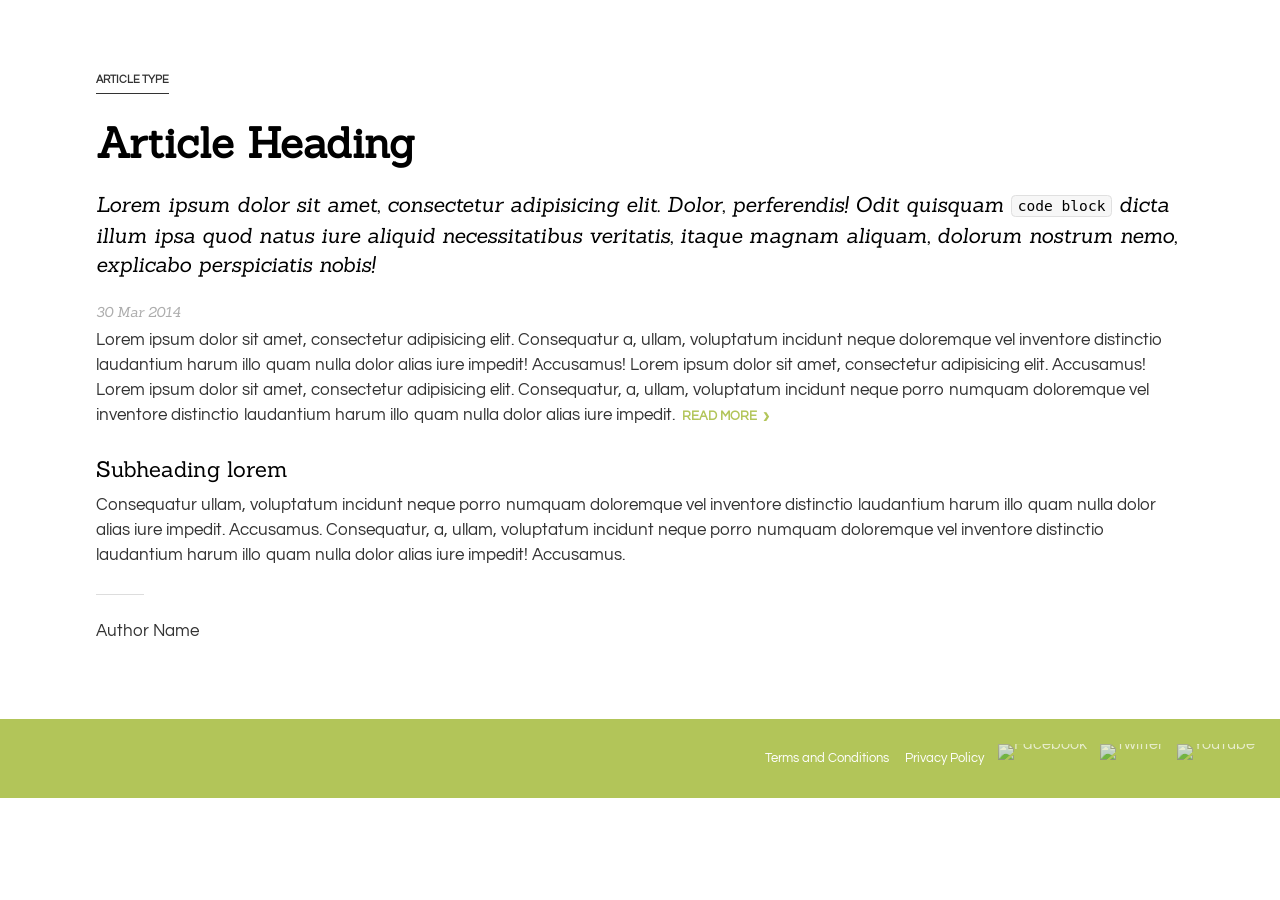
==== about.html @ d1453b79 "about page" ====
<!DOCTYPE html>
<!--[if lt IE 7]>      <html class="no-js lt-ie9 lt-ie8 lt-ie7"> <![endif]-->
<!--[if IE 7]>         <html class="no-js lt-ie9 lt-ie8"> <![endif]-->
<!--[if IE 8]>         <html class="no-js lt-ie9"> <![endif]-->
<!--[if gt IE 8]><!--> <html class="no-js"> <!--<![endif]-->
  <head>
    <meta charset="utf-8">
    <meta http-equiv="X-UA-Compatible" content="IE=edge">
    <title>Restoration</title>
    <meta name="description" content="">
    <meta name="viewport" content="width=device-width, initial-scale=1">
    <link rel="icon" href="favicon.ico" />
    <link href='http://fonts.googleapis.com/css?family=Questrial' rel='stylesheet' type='text/css'>
  	<link href='http://fonts.googleapis.com/css?family=Sanchez:400italic,400' rel='stylesheet' type='text/css'>
    <link rel="stylesheet" href="assets/css/normalize.css">
    <link rel="stylesheet" href="assets/css/screen.css">
  </head>
  <body class="type-system-geometric about">
    <header>
	    <div class="navigation" role="banner">
			  <div class="navigation-wrapper">
			    <a href="javascript:void(0)" class="js-menu-trigger sliding-panel-button">MENU</a>
			    <nav role="navigation" class="js-menu sliding-panel-content">
			      <ul id="js-navigation-menu" class="navigation-menu show">
			        <li class="nav-link"><a href="index.html">Home</a></li>
			        <li class="nav-link"><a href="javascript:void(0)">Services</a></li>
			        <li class="nav-link"><a href="javascript:void(0)">Therapists</a></li>
			        <li class="nav-link"><a href="about.html">About</a></li>
			      </ul>
			    </nav>
			    <div class="js-menu-screen sliding-panel-fade-screen"></div>
			  </div>
			</div>
      <img src="assets/img/hero-sm.jpeg" />
    </header>
    <div class="wrapper">
	    <p class="type">Article Type</p>
		  <h1>Article Heading</h1>
		  <h2>Lorem ipsum dolor sit amet, consectetur adipisicing elit. Dolor, perferendis! Odit quisquam <code>code block</code> dicta illum ipsa quod natus iure aliquid necessitatibus veritatis, itaque magnam aliquam, dolorum nostrum nemo, explicabo perspiciatis nobis!</h2>

		  <p class="date">30 Mar 2014</p>
		  <p><span>Lorem ipsum dolor sit amet</span>, consectetur adipisicing elit. Consequatur a, ullam, voluptatum incidunt neque doloremque vel inventore distinctio laudantium harum</a> illo quam nulla dolor alias iure impedit! Accusamus! Lorem ipsum dolor sit amet, consectetur adipisicing elit. Accusamus! Lorem ipsum dolor sit amet, consectetur adipisicing elit. Consequatur, a, ullam, voluptatum incidunt neque porro numquam doloremque vel inventore distinctio laudantium harum illo quam nulla dolor alias iure impedit.
		    <a href="javascript:void(0)" class="read-more">Read More <span>&rsaquo;</span></a>
		  </p>
		  <h3>Subheading lorem</h3>
		  <p><span>Consequatur ullam, voluptatum</span> incidunt neque porro numquam doloremque vel inventore distinctio laudantium harum illo quam nulla dolor alias iure impedit. Accusamus. Consequatur, a, ullam, voluptatum incidunt neque porro numquam doloremque vel inventore distinctio laudantium harum illo quam nulla dolor alias iure impedit! Accusamus.</p>
		  <hr>
		  <p class="author">Author Name</p>
    </div>
    <footer class="footer-2" role="contentinfo">
	    <div class="footer-secondary-links">
	      <ul>
	        <li><a href="javascript:void(0)">Terms and Conditions</a></li>
	        <li><a href="javascript:void(0)">Privacy Policy</a></li>
	      </ul>

	      <ul class="footer-social">
	        <li><a href="javascript:void(0)">
	          <img src="https://raw.githubusercontent.com/thoughtbot/refills/master/source/images/facebook-logo-circle.png" alt="Facebook">
	          </a></li>
	        <li><a href="javascript:void(0)">
	          <img src="https://raw.githubusercontent.com/thoughtbot/refills/master/source/images/twitter-logo-circle.png" alt="Twitter">
	        </a></li>
	        <li><a href="javascript:void(0)">
	          <img src="https://raw.githubusercontent.com/thoughtbot/refills/master/source/images/youtube-logo-circle.png" alt="YouTube">
	        </a></li>
	      </ul>
	    </div>
    </footer>
    <script src="assets/js/jquery-2.1.1.min.js"></script>
    <script src="assets/js/modernizr.js"></script>
    <script src="assets/js/script.js"></script>
  </body>
</html>
---- assets/css/screen.css ----
@charset "UTF-8";
/*
 * This file should only comprise of @imports.
 * Place all styles in appropriately named files.
 * See the ToC in _application.scss
 */
/* Bourbon & Neat
 * -----------------------------------------------------------------------------*/
* {
  -webkit-box-sizing: border-box;
  -moz-box-sizing: border-box;
  box-sizing: border-box; }

/* Base
 * -----------------------------------------------------------------------------*/
@font-face {
  font-family: 'et';
  src: url("../fonts/icomoon.eot");
  src: url("../fonts/icomoon.eot?#iefix") format("embedded-opentype"), url("../fonts/icomoon.ttf") format("truetype"), url("../fonts/icomoon.woff") format("woff"), url("../fonts/icomoon.svg#et") format("svg");
  font-weight: normal;
  font-style: normal; }
.type-system-geometric {
  *zoom: 1;
  font-family: "Questrial", sans-serif;
  text-align: left; }
  .type-system-geometric:before, .type-system-geometric:after {
    content: " ";
    display: table; }
  .type-system-geometric:after {
    clear: both; }
  .type-system-geometric h1, .type-system-geometric h2, .type-system-geometric h3, .type-system-geometric p {
    margin: 0; }
  .type-system-geometric hr {
    border-bottom: 1px solid #DDD;
    border-left: none;
    border-right: none;
    border-top: none;
    margin: 1.5em 0; }
  .type-system-geometric p {
    color: #333;
    line-height: 1.5em; }
  .type-system-geometric a {
    color: #b2c559;
    text-decoration: none; }
  .type-system-geometric .type {
    border-bottom: 1px solid;
    display: inline-block;
    font-family: "Questrial", sans-serif;
    font-size: 0.7em;
    font-weight: 800;
    margin-bottom: 2em;
    padding: 0.3em 0;
    text-align: left;
    text-transform: uppercase; }
  .type-system-geometric h1 {
    font-family: "Sanchez", serif;
    font-size: 1.8em;
    font-weight: 700;
    margin-bottom: 0.5em; }
    @media screen and (min-width: 40em) {
      .type-system-geometric h1 {
        font-size: 2.6em; } }
  .type-system-geometric h2 {
    font-family: "Sanchez", serif;
    font-size: 1.2em;
    font-style: italic;
    font-weight: 400;
    line-height: 1.4em;
    margin-bottom: 1.1em; }
    @media screen and (min-width: 40em) {
      .type-system-geometric h2 {
        font-size: 1.3em; } }
  .type-system-geometric code {
    background: #F7F7F7;
    border-radius: 4.5px;
    border: 1px solid #E0E0E0;
    font-size: 0.7em;
    font-style: normal;
    padding: 0.1em 0.4em;
    white-space: nowrap; }
  .type-system-geometric h3 {
    font-family: "Sanchez", serif;
    font-size: 1.4em;
    font-weight: 400;
    line-height: 1.3em;
    margin-bottom: 0.4em; }
  .type-system-geometric p.date {
    color: rgba(51, 51, 51, 0.4);
    font-family: "Sanchez", serif;
    font-size: 0.9em;
    font-style: italic;
    margin-bottom: 0.3em; }
  .type-system-geometric p {
    font-family: "Questrial", sans-serif;
    font-size: 1.05em;
    line-height: 1.5em;
    margin-bottom: 1.5em; }
  .type-system-geometric a.read-more {
    display: inline-block;
    font-family: "Questrial", sans-serif;
    font-size: 0.8em;
    font-weight: 700;
    margin-left: 0.2em;
    position: relative;
    text-transform: uppercase; }
    .type-system-geometric a.read-more span {
      font-family: "Questrial", sans-serif;
      font-size: 1.5em;
      font-style: normal;
      position: absolute;
      right: -12px;
      top: -1px; }
  .type-system-geometric hr {
    width: 3em; }
  .type-system-geometric p.author {
    font-family: "Questrial", sans-serif; }

/* Application Template
 * -----------------------------------------------------------------------------
 * Styling for the structure of the site. If your element doesn't show up on
 * every page, it probably shouldn't be in this file.
 * -----------------------------------------------------------------------------*/
/* Things to place in separate files...
 * ---------------------------------------------------------------------------
 * /extends/            => Sass extends declarations
 * /mixins/             => Sass mixins declarations
 * _buttons.scss
 * _fonts.scss          => Font imports
 * _forms.scss
 * _lists.scss
 * _library.scss        => Custom classes used throughout the app.
 * _tables.scss
 * _typography.scss
 * _utilities.scss
 * _variables.scss
 * _component_name.scss => Styles for a component of functionality (e.g. – modal).
 * _page_name.scss      => Styles for page specific elements.
 * ---------------------------------------------------------------------------
 */
.wrapper {
  *zoom: 1;
  max-width: 960px;
  margin-left: auto;
  margin-right: auto;
  margin-bottom: 50px;
  margin-top: 50px;
  max-width: 68em;
  min-height: 500px;
  padding: 0 4%; }
  .wrapper:before, .wrapper:after {
    content: " ";
    display: table; }
  .wrapper:after {
    clear: both; }
  @media screen and (min-width: 1024px) {
    .wrapper {
      padding: 0; } }

.bullets {
  margin-bottom: 1.5em;
  margin: 1em;
  overflow: auto;
  padding: 0; }
  .bullets .bullet {
    float: left;
    margin: 0 3% 0 0;
    width: 30%; }
    .bullets .bullet:last-child {
      margin-right: 0; }
  .bullets .bullet-icon {
    background: #477DCA;
    border-radius: 50%;
    float: left;
    height: 3.5em;
    padding: 0.875em;
    width: 3.5em; }
  .bullets .bullet-icon-1 {
    background: #477DCA; }
  .bullets .bullet-icon-2 {
    background: #47caaa; }
  .bullets .bullet-icon-3 {
    background: #a9ca47; }
  .bullets .bullet-content {
    margin-left: 4.9em;
    margin-bottom: 2em; }
  .bullets h2 {
    border-bottom: 1px solid rgba(51, 51, 51, 0.2);
    display: inline-block;
    font-size: 1.4em;
    margin: 0 0 0.58333em 0;
    padding-top: 0.5em; }
  .bullets li {
    list-style: none; }
  .bullets p {
    color: #333;
    line-height: 1.5em; }
  .bullets img {
    max-width: 100%; }

/* Components
 * -----------------------------------------------------------------------------*/
/* General */
header img {
  height: auto;
  max-width: 100%; }

.about header {
  max-height: 240px;
  overflow: hidden; }
  .about header img {
    position: relative;
    top: -275px; }

.sliding-panel-content {
  position: fixed;
  top: 0px;
  right: auto;
  bottom: 0px;
  left: 0px;
  width: 220px;
  height: 100%;
  -webkit-transform: translateX(-220px);
  -moz-transform: translateX(-220px);
  -ms-transform: translateX(-220px);
  -o-transform: translateX(-220px);
  transform: translateX(-220px);
  -webkit-transition: all 0.25s linear;
  -moz-transition: all 0.25s linear;
  transition: all 0.25s linear;
  background: #333;
  z-index: 999999;
  overflow-y: auto;
  -webkit-overflow-scrolling: touch; }
  @media screen and (min-width: 768px) {
    .sliding-panel-content {
      -webkit-transform: none;
      -moz-transform: none;
      -ms-transform: none;
      -o-transform: none;
      transform: none;
      background: none;
      bottom: auto;
      height: auto;
      padding: 0 4%;
      position: absolute;
      right: 0;
      top: 0;
      width: auto; } }
  .sliding-panel-content ul {
    padding: 0;
    margin: 0; }
    @media screen and (min-width: 768px) {
      .sliding-panel-content ul {
        float: right; } }
  .sliding-panel-content li {
    list-style: none; }
    @media screen and (min-width: 768px) {
      .sliding-panel-content li {
        display: inline-block; } }
  .sliding-panel-content li a {
    border-bottom: 1px solid #333;
    color: #fff;
    display: block;
    font-weight: bold;
    padding: 1em;
    text-decoration: none; }
    @media screen and (min-width: 768px) {
      .sliding-panel-content li a {
        border-bottom: none; } }
    .sliding-panel-content li a:focus {
      background-color: #404040; }
      @media screen and (min-width: 768px) {
        .sliding-panel-content li a:focus {
          background-color: transparent; } }
    .sliding-panel-content li a:hover {
      background-color: #b2c559;
      color: #fff; }
      @media screen and (min-width: 768px) {
        .sliding-panel-content li a:hover {
          background-color: transparent;
          color: #eee; } }
  .sliding-panel-content.is-visible {
    -webkit-transform: translateX(0);
    -moz-transform: translateX(0);
    -ms-transform: translateX(0);
    -o-transform: translateX(0);
    transform: translateX(0); }

.sliding-panel-fade-screen {
  position: fixed;
  top: 0px;
  right: 0px;
  bottom: 0px;
  left: 0px;
  -webkit-transition: all 0.15s ease-out 0;
  -moz-transition: all 0.15s ease-out 0;
  transition: all 0.15s ease-out 0;
  background: black;
  opacity: 0;
  visibility: hidden;
  z-index: 999998; }
  .sliding-panel-fade-screen.is-visible {
    opacity: 0.4;
    visibility: visible; }

a.sliding-panel-button {
  color: #fff;
  float: right;
  padding: 10px 16px;
  display: inline-block;
  cursor: pointer;
  position: absolute;
  outline: none;
  right: 0;
  top: 0; }
  a.sliding-panel-button img {
    height: 1.3em; }
  @media screen and (min-width: 768px) {
    a.sliding-panel-button {
      display: none; } }

.footer-2 {
  background: #b2c559;
  padding: 1.5em;
  width: 100%;
  display: inline-block; }
  .footer-2 .footer-logo {
    margin-right: 1em;
    margin-bottom: 1em; }
    @media screen and (min-width: 53.75em) {
      .footer-2 .footer-logo {
        float: left;
        margin-bottom: 0; } }
  .footer-2 .footer-logo img {
    height: 1.6em; }
  .footer-2 ul {
    line-height: 1.5em;
    margin: 0 0 1em 0;
    padding: 0; }
    @media screen and (min-width: 53.75em) {
      .footer-2 ul {
        float: left;
        line-height: 1.8em;
        margin-left: 1em;
        margin-bottom: 0; } }
  .footer-2 ul li {
    list-style: none;
    padding-right: 1em; }
    @media screen and (min-width: 53.75em) {
      .footer-2 ul li {
        display: inline;
        text-align: left; } }
  .footer-2 ul li a {
    color: white;
    text-decoration: none; }
    .footer-2 ul li a:focus, .footer-2 ul li a:hover {
      color: white; }
  @media screen and (min-width: 53.75em) {
    .footer-2 .footer-secondary-links {
      float: right; } }
  .footer-2 .footer-secondary-links li {
    font-size: 0.8em; }
  .footer-2 .footer-secondary-links ul.footer-social {
    margin: 1em 0 0 0; }
    @media screen and (min-width: 53.75em) {
      .footer-2 .footer-secondary-links ul.footer-social {
        float: right;
        margin-top: 0; } }
    .footer-2 .footer-secondary-links ul.footer-social li {
      font-size: 1em;
      float: left;
      line-height: 0;
      margin: 0;
      padding-right: 0.7em; }
      .footer-2 .footer-secondary-links ul.footer-social li:last-child {
        padding-right: 0; }
    .footer-2 .footer-secondary-links ul.footer-social img {
      height: 1.6em;
      opacity: 0.7;
      padding: 1px; }
      .footer-2 .footer-secondary-links ul.footer-social img:focus, .footer-2 .footer-secondary-links ul.footer-social img:hover {
        opacity: 1; }

/*# sourceMappingURL=screen.css.map */
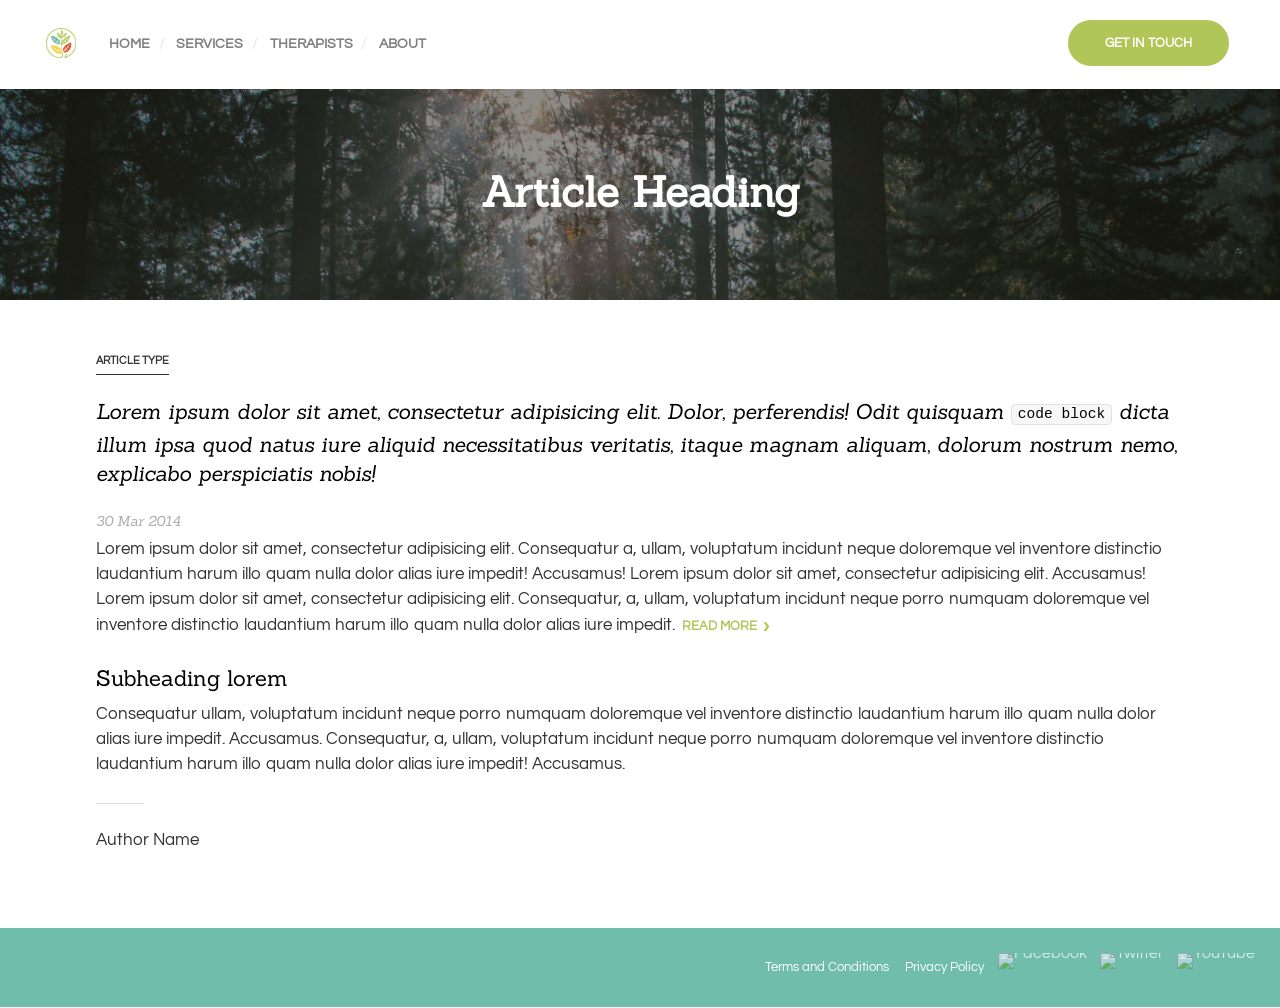
==== commit e5eb3a61: "about page finishing touches" ====
--- a/about.html
+++ b/about.html
@@ -21,21 +21,24 @@
 			  <div class="navigation-wrapper">
 			    <a href="javascript:void(0)" class="js-menu-trigger sliding-panel-button">MENU</a>
 			    <nav role="navigation" class="js-menu sliding-panel-content">
+			    	<span id="logo"></span>
 			      <ul id="js-navigation-menu" class="navigation-menu show">
-			        <li class="nav-link"><a href="index.html">Home</a></li>
-			        <li class="nav-link"><a href="javascript:void(0)">Services</a></li>
-			        <li class="nav-link"><a href="javascript:void(0)">Therapists</a></li>
+			        <li class="nav-link"><a href="index.html">Home</a></li><span>/</span>
+			        <li class="nav-link"><a href="javascript:void(0)">Services</a></li><span>/</span>
+			        <li class="nav-link"><a href="javascript:void(0)">Therapists</a></li><span>/</span>
 			        <li class="nav-link"><a href="about.html">About</a></li>
 			      </ul>
 			    </nav>
 			    <div class="js-menu-screen sliding-panel-fade-screen"></div>
 			  </div>
+			  <a href="#" class="btn">Get in Touch</a>
 			</div>
-      <img src="assets/img/hero-sm.jpeg" />
+			<h1>Article Heading</h1>
+      <img src="assets/img/hero-sm.jpg" />
+      <span class="overlay"></span>
     </header>
     <div class="wrapper">
 	    <p class="type">Article Type</p>
-		  <h1>Article Heading</h1>
 		  <h2>Lorem ipsum dolor sit amet, consectetur adipisicing elit. Dolor, perferendis! Odit quisquam <code>code block</code> dicta illum ipsa quod natus iure aliquid necessitatibus veritatis, itaque magnam aliquam, dolorum nostrum nemo, explicabo perspiciatis nobis!</h2>
 
 		  <p class="date">30 Mar 2014</p>
--- a/assets/css/screen.css
+++ b/assets/css/screen.css
@@ -115,6 +115,33 @@
   .type-system-geometric p.author {
     font-family: "Questrial", sans-serif; }
 
+a.btn {
+  background: #b1c658;
+  border: 2px solid #b1c658;
+  border-radius: 38px;
+  color: #fff;
+  display: block;
+  float: left;
+  font-size: .85em;
+  font-weight: 700;
+  margin: 1.6% 0 0;
+  padding: 14px 35px;
+  text-decoration: none;
+  text-transform: uppercase;
+  -webkit-transition: all 0.3s;
+  -moz-transition: all 0.3s;
+  transition: all 0.3s; }
+  @media screen and (min-width: 768px) {
+    a.btn {
+      font-size: 0.8125em; } }
+  a.btn span {
+    font-size: 1.1em;
+    margin-left: 7px; }
+  a.btn:hover {
+    background-color: transparent;
+    border: 2px solid #b1c658;
+    color: #b1c658; }
+
 /* Application Template
  * -----------------------------------------------------------------------------
  * Styling for the structure of the site. If your element doesn't show up on
@@ -203,13 +230,45 @@
 header img {
   height: auto;
   max-width: 100%; }
+header a.btn {
+  float: right;
+  margin-right: 4%; }
+header h1 {
+  color: #fff;
+  padding: 6% 0 5%;
+  text-align: center; }
 
 .about header {
-  max-height: 240px;
-  overflow: hidden; }
+  height: 300px;
+  overflow: hidden;
+  position: relative; }
+  .about header .navigation.top {
+    background-color: #fff;
+    overflow: hidden; }
   .about header img {
-    position: relative;
-    top: -275px; }
+    left: 0;
+    position: absolute;
+    top: 0;
+    z-index: -1; }
+
+.overlay {
+  background-color: rgba(0, 0, 0, 0.4);
+  display: block;
+  height: 100%;
+  left: 0;
+  position: absolute;
+  top: 0;
+  width: 100%;
+  z-index: -1; }
+
+#logo {
+  background: url(../img/logo.png) no-repeat scroll 0 0;
+  background-size: 148px 31px;
+  display: block;
+  float: left;
+  height: 30px;
+  margin: 6px 25px 9px 20px;
+  width: 30px; }
 
 .sliding-panel-content {
   position: fixed;
@@ -240,18 +299,22 @@
       transform: none;
       background: none;
       bottom: auto;
+      float: left;
       height: auto;
-      padding: 0 4%;
-      position: absolute;
+      padding: 1.7% 2%;
+      position: static;
       right: 0;
       top: 0;
-      width: auto; } }
+      width: 50%; } }
   .sliding-panel-content ul {
     padding: 0;
     margin: 0; }
-    @media screen and (min-width: 768px) {
-      .sliding-panel-content ul {
-        float: right; } }
+    .sliding-panel-content ul span {
+      display: none; }
+      @media screen and (min-width: 768px) {
+        .sliding-panel-content ul span {
+          color: #e6e6e6;
+          display: inline; } }
   .sliding-panel-content li {
     list-style: none; }
     @media screen and (min-width: 768px) {
@@ -261,12 +324,16 @@
     border-bottom: 1px solid #333;
     color: #fff;
     display: block;
+    font-size: .9em;
     font-weight: bold;
     padding: 1em;
-    text-decoration: none; }
+    text-decoration: none;
+    text-transform: uppercase; }
     @media screen and (min-width: 768px) {
       .sliding-panel-content li a {
-        border-bottom: none; } }
+        border-bottom: none;
+        color: gray;
+        padding: 1em .6em; } }
     .sliding-panel-content li a:focus {
       background-color: #404040; }
       @media screen and (min-width: 768px) {
@@ -278,7 +345,7 @@
       @media screen and (min-width: 768px) {
         .sliding-panel-content li a:hover {
           background-color: transparent;
-          color: #eee; } }
+          color: #333; } }
   .sliding-panel-content.is-visible {
     -webkit-transform: translateX(0);
     -moz-transform: translateX(0);
@@ -320,7 +387,7 @@
       display: none; } }
 
 .footer-2 {
-  background: #b2c559;
+  background: #70BDAB;
   padding: 1.5em;
   width: 100%;
   display: inline-block; }
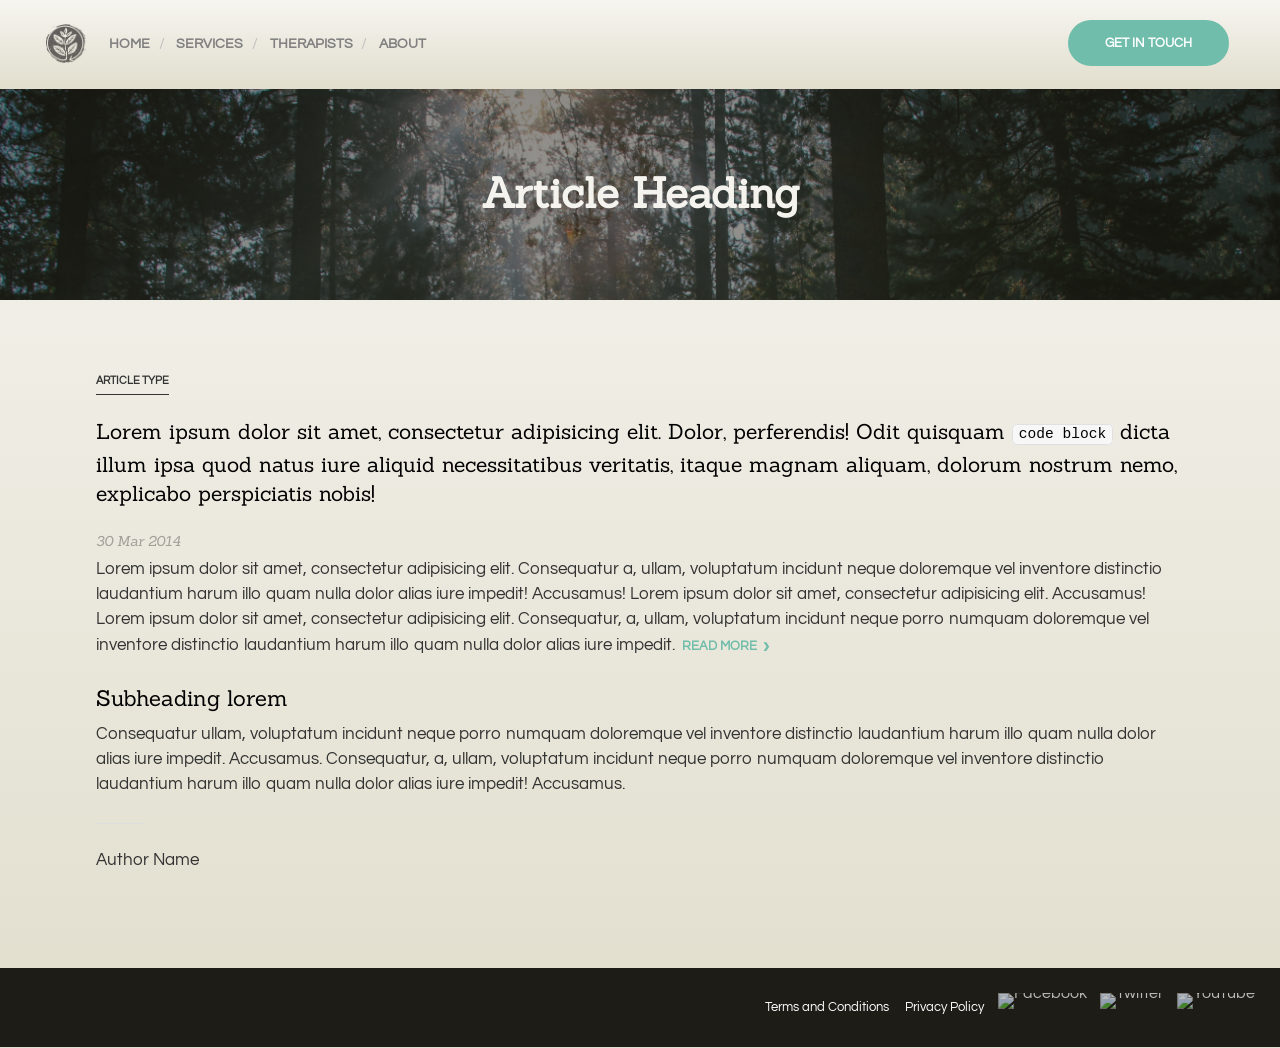
==== commit a79cb7b0: "rcc" ====
--- a/about.html
+++ b/about.html
@@ -21,7 +21,7 @@
 			  <div class="navigation-wrapper">
 			    <a href="javascript:void(0)" class="js-menu-trigger sliding-panel-button">MENU</a>
 			    <nav role="navigation" class="js-menu sliding-panel-content">
-			    	<span id="logo"></span>
+			    	<a id="logo" href="index.html"></a>
 			      <ul id="js-navigation-menu" class="navigation-menu show">
 			        <li class="nav-link"><a href="index.html">Home</a></li><span>/</span>
 			        <li class="nav-link"><a href="javascript:void(0)">Services</a></li><span>/</span>
--- a/assets/css/screen.css
+++ b/assets/css/screen.css
@@ -13,12 +13,51 @@
 
 /* Base
  * -----------------------------------------------------------------------------*/
+.texture {
+  height: 5em;
+  width: 100%; }
+  .texture .texture-normal {
+    background-color: #f6f5f0;
+    background: url("https://raw.githubusercontent.com/thoughtbot/refills/master/source/images/textures/diagonal-noise.png"), -webkit-linear-gradient(-450deg, #f6f5f0, #e1decd), center no-repeat #f6f5f0 scroll;
+    background: url("https://raw.githubusercontent.com/thoughtbot/refills/master/source/images/textures/diagonal-noise.png"), linear-gradient(180deg, #f6f5f0, #e1decd), center no-repeat #f6f5f0 scroll;
+    float: left;
+    height: 5em;
+    width: 50%; }
+  .texture .texture-inverted {
+    background-color: #f6f5f0;
+    background: url("https://raw.githubusercontent.com/thoughtbot/refills/master/source/images/textures/inverted/diagonal-noise.png"), -webkit-linear-gradient(-450deg, #f6f5f0, #e1decd), center no-repeat #f6f5f0 scroll;
+    background: url("https://raw.githubusercontent.com/thoughtbot/refills/master/source/images/textures/inverted/diagonal-noise.png"), linear-gradient(180deg, #f6f5f0, #e1decd), center no-repeat #f6f5f0 scroll;
+    float: left;
+    height: 5em;
+    width: 50%; }
+
 @font-face {
-  font-family: 'et';
-  src: url("../fonts/icomoon.eot");
-  src: url("../fonts/icomoon.eot?#iefix") format("embedded-opentype"), url("../fonts/icomoon.ttf") format("truetype"), url("../fonts/icomoon.woff") format("woff"), url("../fonts/icomoon.svg#et") format("svg");
+  font-family: 'icomoon';
+  src: url("../fonts/icomoon.eot?-2qviq2");
+  src: url("../fonts/icomoon.eot?#iefix-2qviq2") format("embedded-opentype"), url("../fonts/icomoon.ttf?-2qviq2") format("truetype"), url("../fonts/icomoon.woff?-2qviq2") format("woff"), url("../fonts/icomoon.svg?-2qviq2#icomoon") format("svg");
   font-weight: normal;
   font-style: normal; }
+[class^="icon-"], [class*=" icon-"] {
+  font-family: 'icomoon';
+  speak: none;
+  font-style: normal;
+  font-weight: normal;
+  font-variant: normal;
+  text-transform: none;
+  line-height: 1;
+  /* Better Font Rendering =========== */
+  -webkit-font-smoothing: antialiased;
+  -moz-osx-font-smoothing: grayscale; }
+
+.icon-edit:before {
+  content: "\f044"; }
+
+.icon-group:before {
+  content: "\e600"; }
+
+.icon-location2:before {
+  content: "\e601"; }
+
 .type-system-geometric {
   *zoom: 1;
   font-family: "Questrial", sans-serif;
@@ -40,7 +79,7 @@
     color: #333;
     line-height: 1.5em; }
   .type-system-geometric a {
-    color: #b2c559;
+    color: #70BDAB;
     text-decoration: none; }
   .type-system-geometric .type {
     border-bottom: 1px solid;
@@ -63,7 +102,6 @@
   .type-system-geometric h2 {
     font-family: "Sanchez", serif;
     font-size: 1.2em;
-    font-style: italic;
     font-weight: 400;
     line-height: 1.4em;
     margin-bottom: 1.1em; }
@@ -116,8 +154,8 @@
     font-family: "Questrial", sans-serif; }
 
 a.btn {
-  background: #b1c658;
-  border: 2px solid #b1c658;
+  background: #70BDAB;
+  border: 2px solid #70BDAB;
   border-radius: 38px;
   color: #fff;
   display: block;
@@ -139,8 +177,8 @@
     margin-left: 7px; }
   a.btn:hover {
     background-color: transparent;
-    border: 2px solid #b1c658;
-    color: #b1c658; }
+    border: 2px solid #70BDAB;
+    color: #70BDAB; }
 
 /* Application Template
  * -----------------------------------------------------------------------------
@@ -164,15 +202,19 @@
  * _page_name.scss      => Styles for page specific elements.
  * ---------------------------------------------------------------------------
  */
+body {
+  background-color: #f6f5f0;
+  background: url("https://raw.githubusercontent.com/thoughtbot/refills/master/source/images/textures/texturetastic_gray.png"), -webkit-linear-gradient(-450deg, #f6f5f0, #e1decd), center no-repeat #f6f5f0 scroll;
+  background: url("https://raw.githubusercontent.com/thoughtbot/refills/master/source/images/textures/texturetastic_gray.png"), linear-gradient(180deg, #f6f5f0, #e1decd), center no-repeat #f6f5f0 scroll; }
+
 .wrapper {
   *zoom: 1;
   max-width: 960px;
   margin-left: auto;
   margin-right: auto;
-  margin-bottom: 50px;
-  margin-top: 50px;
+  margin-bottom: 70px;
+  margin-top: 70px;
   max-width: 68em;
-  min-height: 500px;
   padding: 0 4%; }
   .wrapper:before, .wrapper:after {
     content: " ";
@@ -195,18 +237,26 @@
     .bullets .bullet:last-child {
       margin-right: 0; }
   .bullets .bullet-icon {
-    background: #477DCA;
+    background: #70BDAB;
     border-radius: 50%;
+    color: #fff;
     float: left;
     height: 3.5em;
     padding: 0.875em;
     width: 3.5em; }
+    .bullets .bullet-icon span {
+      font-size: 27px; }
   .bullets .bullet-icon-1 {
-    background: #477DCA; }
+    background: #F4CF39; }
+    .bullets .bullet-icon-1 span {
+      font-size: 29px;
+      margin-left: 2px; }
   .bullets .bullet-icon-2 {
-    background: #47caaa; }
+    background: #b2c559; }
   .bullets .bullet-icon-3 {
-    background: #a9ca47; }
+    background: #DC4F24; }
+    .bullets .bullet-icon-3 span {
+      font-size: 28px; }
   .bullets .bullet-content {
     margin-left: 4.9em;
     margin-bottom: 2em; }
@@ -227,28 +277,57 @@
 /* Components
  * -----------------------------------------------------------------------------*/
 /* General */
-header img {
+header {
+  position: relative; }
+  header #hero {
+    background: url(../img/hero-lg.jpg) no-repeat scroll 0 0;
+    background-size: cover;
+    padding: 4% 20%;
+    text-align: center; }
+  header a.btn {
+    float: right;
+    margin-right: 4%; }
+  header h1 {
+    color: #f4f3ed;
+    padding: 6% 0 5%;
+    text-align: center; }
+
+.navigation.top {
+  background-color: #f6f5f0;
+  background: url("https://raw.githubusercontent.com/thoughtbot/refills/master/source/images/textures/texturetastic_gray.png"), -webkit-linear-gradient(-450deg, #f6f5f0, #e1decd), center no-repeat #f6f5f0 scroll;
+  background: url("https://raw.githubusercontent.com/thoughtbot/refills/master/source/images/textures/texturetastic_gray.png"), linear-gradient(180deg, #f6f5f0, #e1decd), center no-repeat #f6f5f0 scroll;
+  overflow: hidden; }
+
+#hero-overlay {
+  background: rgba(0, 0, 0, 0.1);
+  height: 100%;
+  left: 0;
+  position: absolute;
+  top: 0;
+  width: 100%;
+  z-index: 0; }
+
+#hero-text {
+  color: #f4f3ed;
+  font-size: 1.2em;
+  text-align: center; }
+
+#hero-logo {
   height: auto;
-  max-width: 100%; }
-header a.btn {
-  float: right;
-  margin-right: 4%; }
-header h1 {
-  color: #fff;
-  padding: 6% 0 5%;
-  text-align: center; }
+  margin-bottom: 30px;
+  text-align: center;
+  width: 314px; }
 
 .about header {
   height: 300px;
   overflow: hidden;
   position: relative; }
-  .about header .navigation.top {
-    background-color: #fff;
-    overflow: hidden; }
   .about header img {
+    height: auto;
     left: 0;
     position: absolute;
     top: 0;
+    width: 100%;
     z-index: -1; }
 
 .overlay {
@@ -263,12 +342,15 @@
 
 #logo {
   background: url(../img/logo.png) no-repeat scroll 0 0;
-  background-size: 148px 31px;
+  background-size: 41px 39px;
   display: block;
   float: left;
-  height: 30px;
-  margin: 6px 25px 9px 20px;
-  width: 30px; }
+  height: 40px;
+  margin: 2px 15px 9px 20px;
+  opacity: .7;
+  width: 40px; }
+  #logo:hover {
+    opacity: 1; }
 
 .sliding-panel-content {
   position: fixed;
@@ -301,11 +383,12 @@
       bottom: auto;
       float: left;
       height: auto;
-      padding: 1.7% 2%;
-      position: static;
+      padding: 1.7% 2% 1.3%;
+      position: relative;
       right: 0;
       top: 0;
-      width: 50%; } }
+      width: 50%;
+      z-index: 1; } }
   .sliding-panel-content ul {
     padding: 0;
     margin: 0; }
@@ -313,7 +396,7 @@
       display: none; }
       @media screen and (min-width: 768px) {
         .sliding-panel-content ul span {
-          color: #e6e6e6;
+          color: #C1C1C1;
           display: inline; } }
   .sliding-panel-content li {
     list-style: none; }
@@ -386,8 +469,28 @@
     a.sliding-panel-button {
       display: none; } }
 
+#map_canvas {
+  height: 300px;
+  width: 100%; }
+
+#map_canvas img {
+  max-width: none; }
+
+#map_canvas .content {
+  padding: 0 0.5em 1em 0.5em; }
+
+#map_canvas .firstHeading {
+  font-size: 1em;
+  line-height: 1em;
+  font-weight: bold;
+  margin: 0; }
+
+#map_canvas #bodyContent p {
+  font-size: 1em;
+  margin: 0; }
+
 .footer-2 {
-  background: #70BDAB;
+  background: #1D1C17;
   padding: 1.5em;
   width: 100%;
   display: inline-block; }
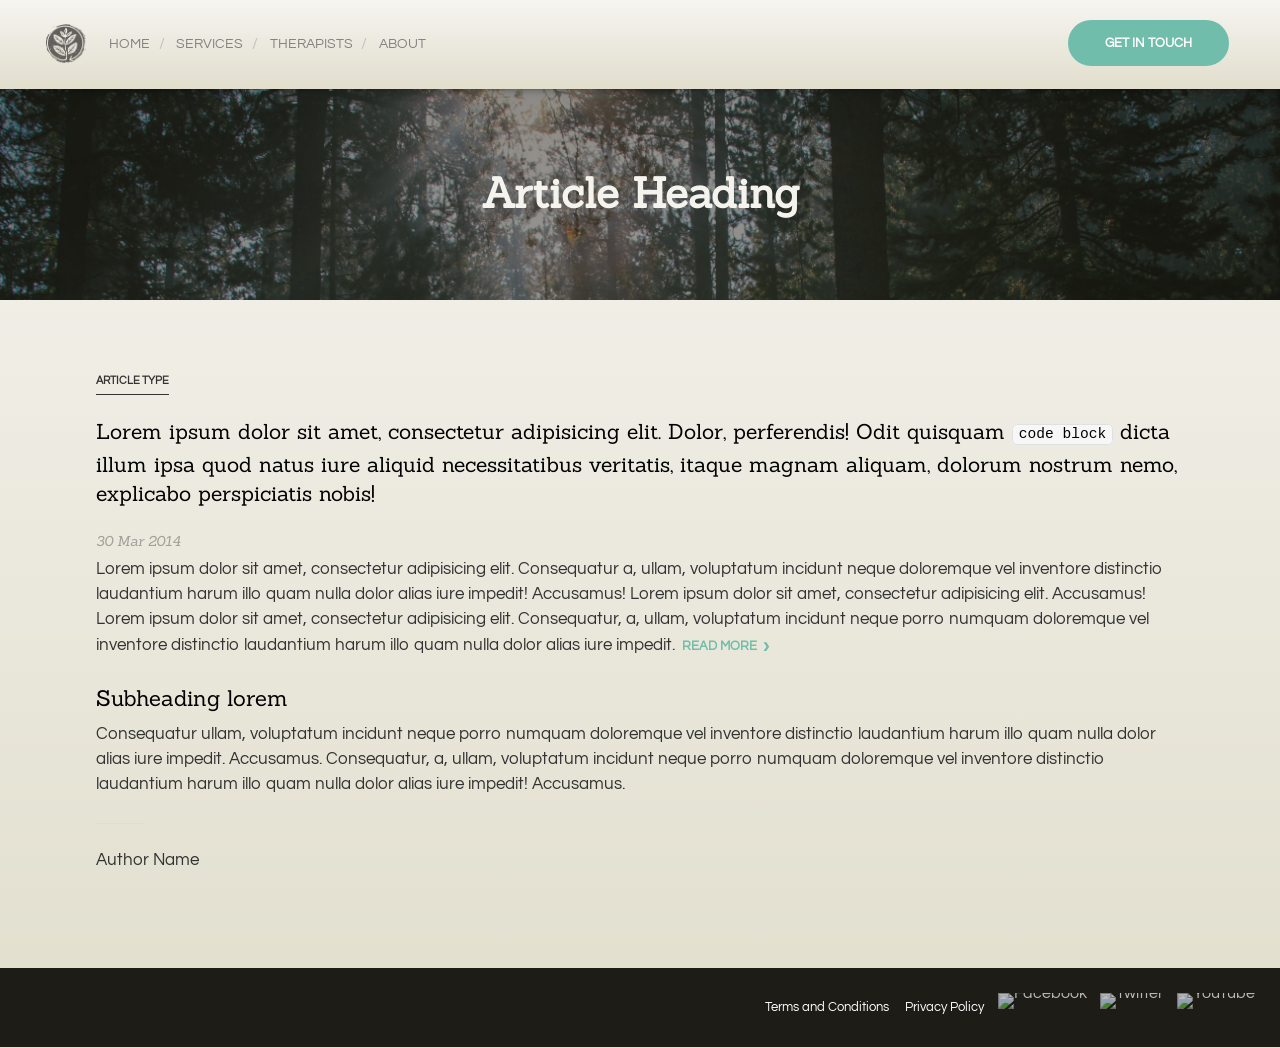
==== commit 020b7d70: "type change" ====
--- a/about.html
+++ b/about.html
@@ -12,6 +12,8 @@
     <link rel="icon" href="favicon.ico" />
     <link href='http://fonts.googleapis.com/css?family=Questrial' rel='stylesheet' type='text/css'>
   	<link href='http://fonts.googleapis.com/css?family=Sanchez:400italic,400' rel='stylesheet' type='text/css'>
+  	<link href='http://fonts.googleapis.com/css?family=Open+Sans:300italic,400italic,600italic,700italic,800italic,400,800,700,600,300' rel='stylesheet' type='text/css'>
+	  <link href='http://fonts.googleapis.com/css?family=Roboto+Slab:400,300,100,700' rel='stylesheet' type='text/css'>
     <link rel="stylesheet" href="assets/css/normalize.css">
     <link rel="stylesheet" href="assets/css/screen.css">
   </head>
--- a/assets/css/screen.css
+++ b/assets/css/screen.css
@@ -153,6 +153,104 @@
   .type-system-geometric p.author {
     font-family: "Questrial", sans-serif; }
 
+.type-system-slab {
+  *zoom: 1;
+  font-family: "Roboto Slab", serif;
+  text-align: left; }
+  .type-system-slab:before, .type-system-slab:after {
+    content: " ";
+    display: table; }
+  .type-system-slab:after {
+    clear: both; }
+  .type-system-slab h1, .type-system-slab h2, .type-system-slab h3, .type-system-slab p {
+    margin: 0; }
+  .type-system-slab hr {
+    border-bottom: 1px solid #DDD;
+    border-left: none;
+    border-right: none;
+    border-top: none;
+    margin: 1.5em 0; }
+  .type-system-slab p {
+    color: #333;
+    line-height: 1.5em; }
+  .type-system-slab a {
+    color: #477DCA;
+    text-decoration: none; }
+  .type-system-slab .type {
+    border-bottom: 1px solid;
+    display: inline-block;
+    font-family: "Open Sans", sans-serif;
+    font-size: 0.7em;
+    font-weight: 600;
+    margin-bottom: 2em;
+    padding: 0.1em 0;
+    text-align: left;
+    text-transform: uppercase; }
+  .type-system-slab h1 {
+    font-family: "Roboto Slab", serif;
+    font-size: 1.6em;
+    font-weight: 400;
+    margin-bottom: 0.6em; }
+    @media screen and (min-width: 40em) {
+      .type-system-slab h1 {
+        font-size: 2.4em; } }
+  .type-system-slab h2 {
+    font-family: "Open Sans", sans-serif;
+    font-size: 1.1em;
+    font-weight: 400;
+    line-height: 1.5em;
+    margin-bottom: 1.2em; }
+    @media screen and (min-width: 40em) {
+      .type-system-slab h2 {
+        font-size: 1.3em; } }
+  .type-system-slab code {
+    background: #F7F7F7;
+    border-radius: 4.5px;
+    border: 1px solid #E0E0E0;
+    font-size: 0.8em;
+    font-style: normal;
+    padding: 0.1em 0.4em;
+    white-space: nowrap; }
+  .type-system-slab h3 {
+    font-family: "Roboto Slab", serif;
+    font-size: 1em;
+    font-weight: 600;
+    line-height: 1.4em;
+    margin-bottom: 0.5em;
+    text-transform: uppercase; }
+  .type-system-slab p.date {
+    color: rgba(51, 51, 51, 0.4);
+    font-family: "Roboto Slab", serif;
+    font-size: 0.8em;
+    margin-bottom: 0.5em; }
+  .type-system-slab p {
+    font-family: "Roboto Slab", serif;
+    font-weight: 300;
+    letter-spacing: 1;
+    margin-bottom: 1.5em; }
+    .type-system-slab p span {
+      font-family: "Open Sans", sans-serif;
+      font-size: 0.8em;
+      font-weight: 600;
+      text-transform: uppercase; }
+  .type-system-slab a.read-more {
+    display: inline-block;
+    font-family: "Roboto Slab", serif;
+    font-size: 0.8em;
+    font-weight: 700;
+    margin-left: 0.2em;
+    position: relative;
+    text-transform: uppercase; }
+    .type-system-slab a.read-more span {
+      font-size: 1.8em;
+      position: absolute;
+      right: -12px;
+      top: -2px; }
+  .type-system-slab hr {
+    width: 3em; }
+  .type-system-slab p.author {
+    font-family: "Roboto Slab", serif; }
+
 a.btn {
   background: #70BDAB;
   border: 2px solid #70BDAB;
@@ -292,11 +390,15 @@
     padding: 6% 0 5%;
     text-align: center; }
 
-.navigation.top {
-  background-color: #f6f5f0;
-  background: url("https://raw.githubusercontent.com/thoughtbot/refills/master/source/images/textures/texturetastic_gray.png"), -webkit-linear-gradient(-450deg, #f6f5f0, #e1decd), center no-repeat #f6f5f0 scroll;
-  background: url("https://raw.githubusercontent.com/thoughtbot/refills/master/source/images/textures/texturetastic_gray.png"), linear-gradient(180deg, #f6f5f0, #e1decd), center no-repeat #f6f5f0 scroll;
-  overflow: hidden; }
+@media screen and (min-width: 1024px) {
+  .navigation {
+    background-color: #f6f5f0;
+    background: url("https://raw.githubusercontent.com/thoughtbot/refills/master/source/images/textures/texturetastic_gray.png"), -webkit-linear-gradient(-450deg, #f6f5f0, #e1decd), center no-repeat #f6f5f0 scroll;
+    background: url("https://raw.githubusercontent.com/thoughtbot/refills/master/source/images/textures/texturetastic_gray.png"), linear-gradient(180deg, #f6f5f0, #e1decd), center no-repeat #f6f5f0 scroll;
+    box-shadow: -4px -4px 11px #000;
+    overflow: hidden;
+    position: relative;
+    z-index: 10; } }
 
 #hero-overlay {
   background: rgba(0, 0, 0, 0.1);
@@ -313,8 +415,10 @@
   text-align: center; }
 
 #hero-logo {
-  height: auto;
-  margin-bottom: 30px;
+  background: url(../img/logo-lg.png) no-repeat scroll 0 0;
+  background-size: cover;
+  height: 205px;
+  margin: 0 auto 30px;
   text-align: center;
   width: 314px; }
 
@@ -408,7 +512,6 @@
     color: #fff;
     display: block;
     font-size: .9em;
-    font-weight: bold;
     padding: 1em;
     text-decoration: none;
     text-transform: uppercase; }
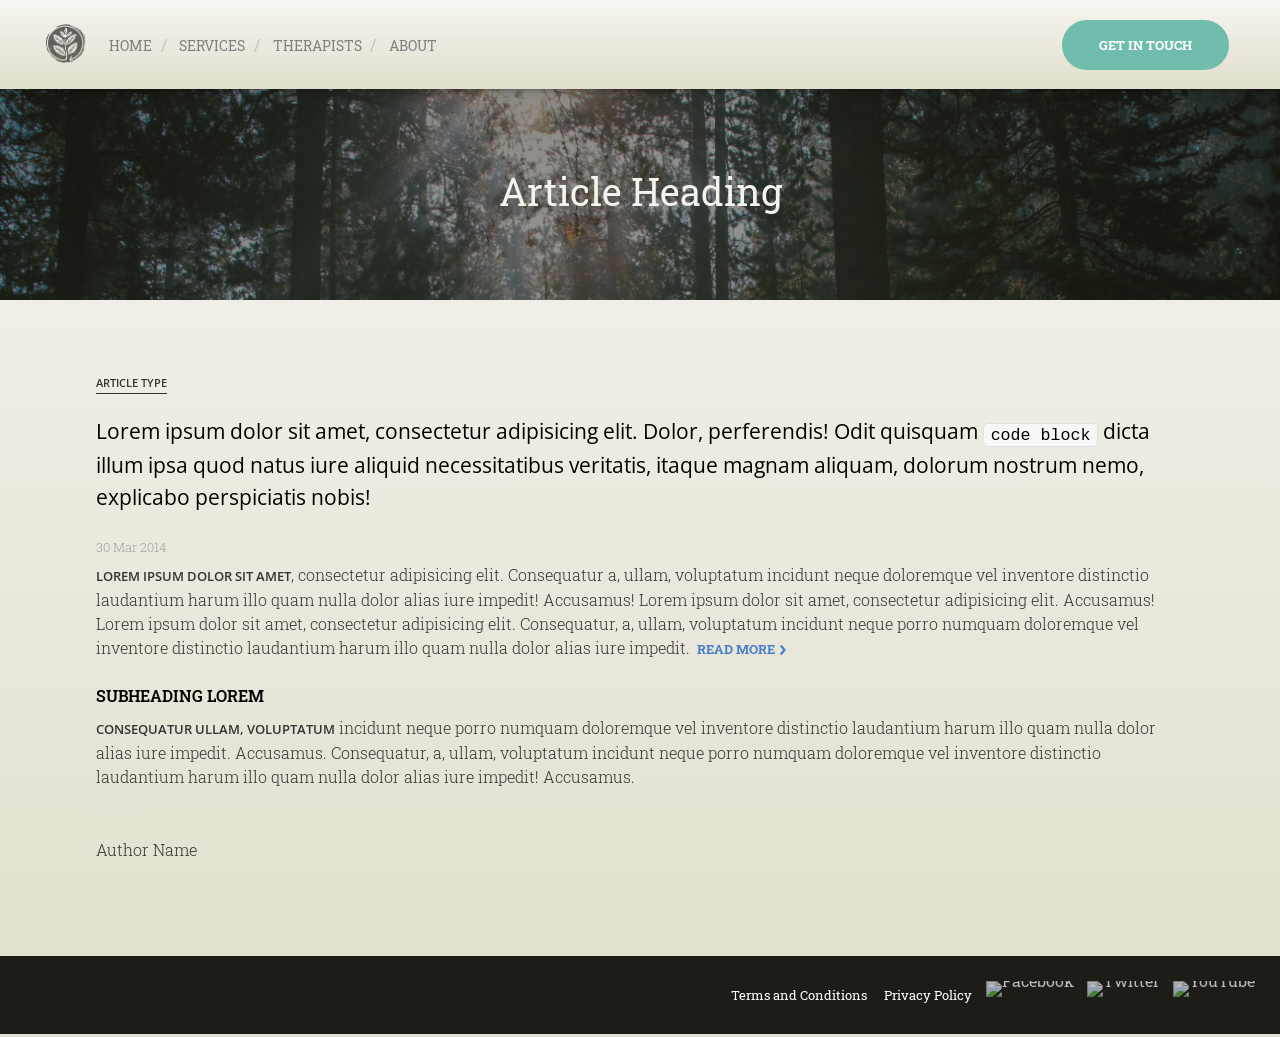
==== commit d4229398: "type change" ====
--- a/about.html
+++ b/about.html
@@ -17,7 +17,7 @@
     <link rel="stylesheet" href="assets/css/normalize.css">
     <link rel="stylesheet" href="assets/css/screen.css">
   </head>
-  <body class="type-system-geometric about">
+  <body class="type-system-slab about">
     <header>
 	    <div class="navigation" role="banner">
 			  <div class="navigation-wrapper">
